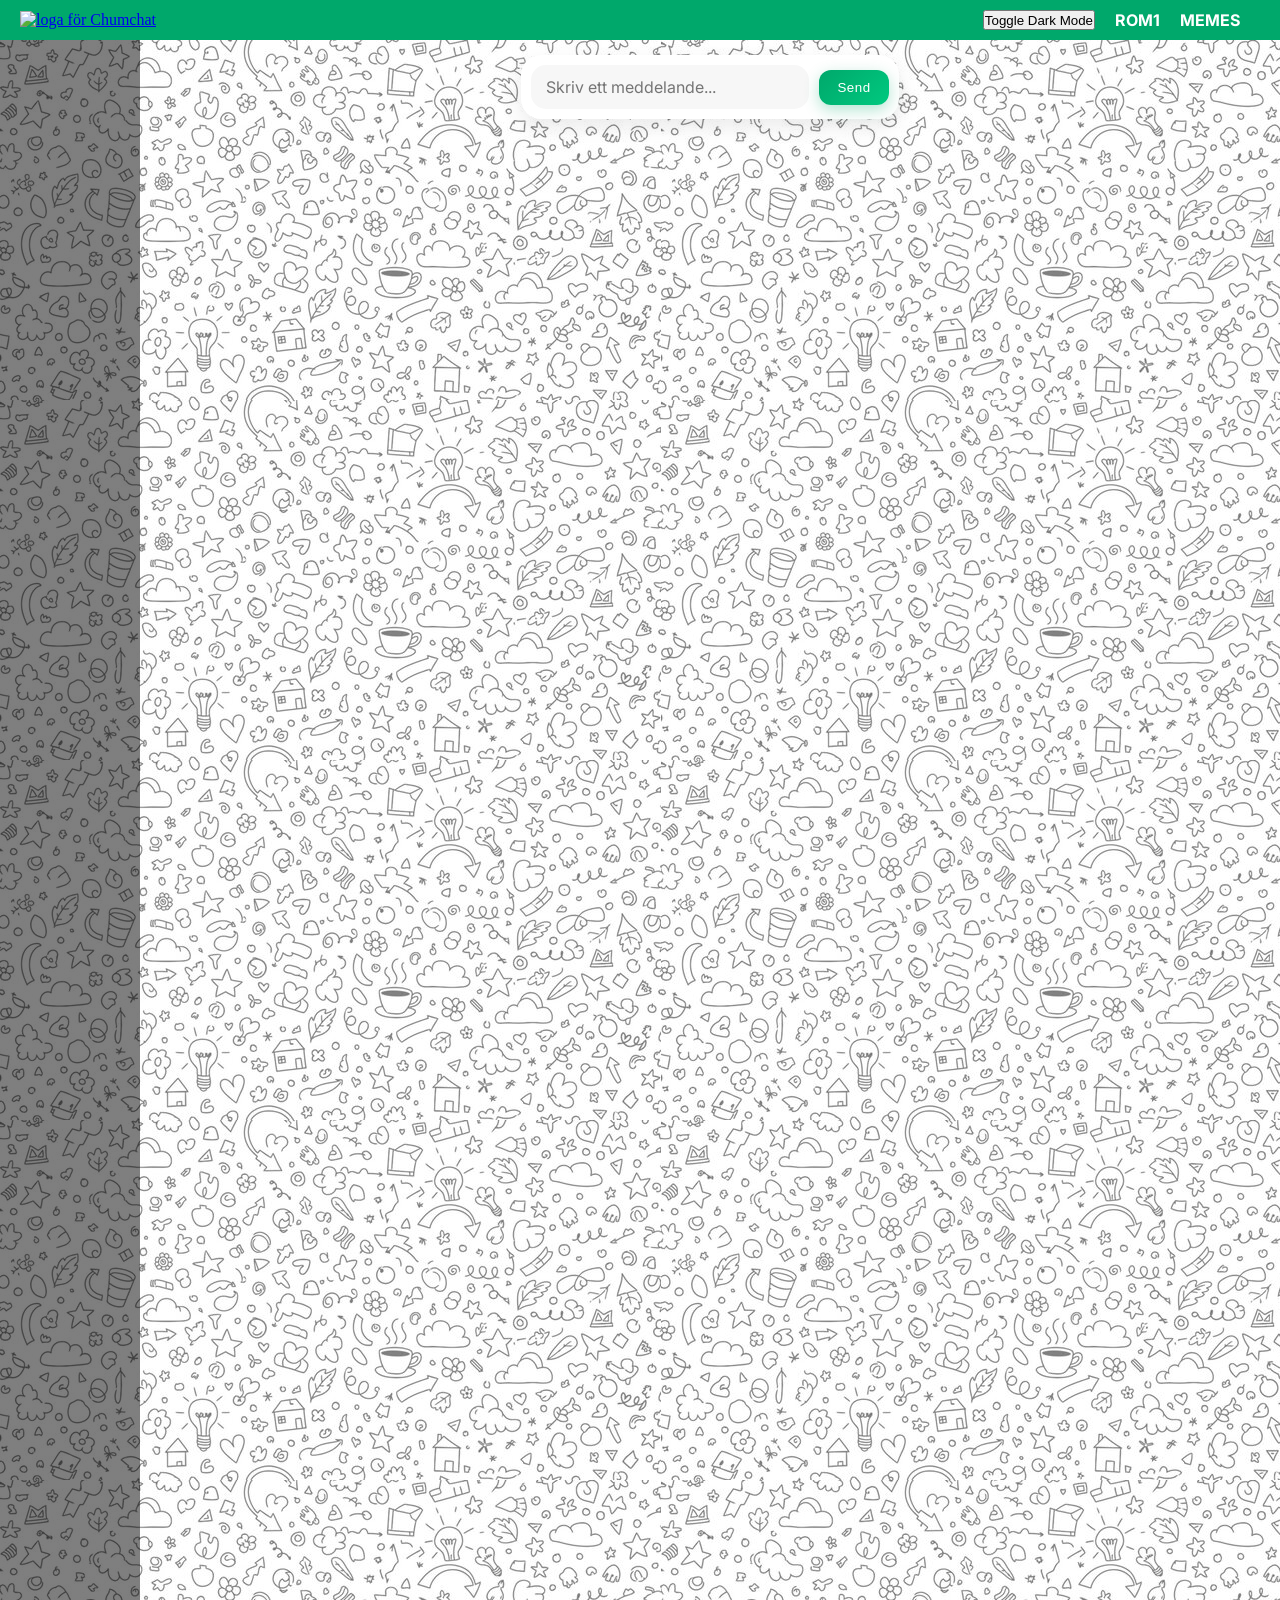
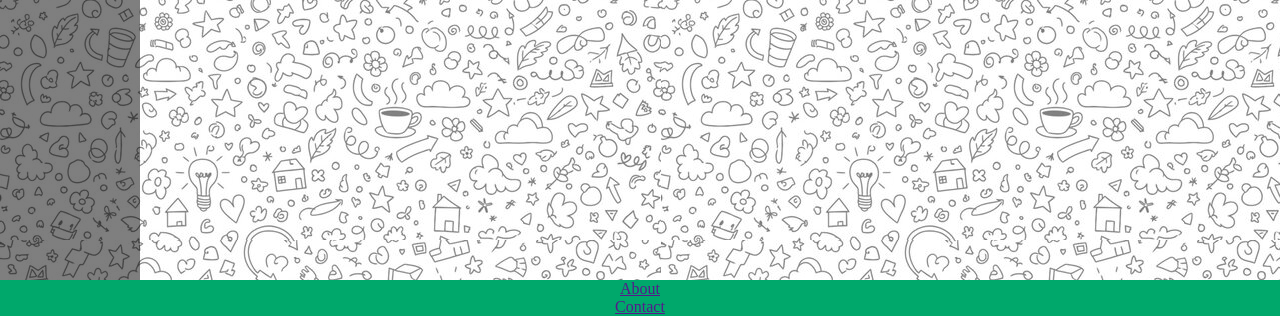
==== index.html @ 0af15eb7 "Merge pull request #40 from jackgustafsson/main added a weather-feature" ====
<!doctype html>
<html lang="en">

<head>
    <meta charset="UTF-8">
    <meta name="viewport" content="width=device-width, initial-scale=1.0">
    <link rel="shortcut icon" href="img/icon/ChumChatLogotyp.ico" type="image/x-icon">
    <!-- Google Fonts -->
    <link rel="preconnect" href="https://fonts.googleapis.com">
    <link rel="preconnect" href="https://fonts.gstatic.com" crossorigin>
    <link
        href="https://fonts.googleapis.com/css2?family=Inter:ital,opsz,wght@0,14..32,100..900;1,14..32,100..900&display=swap"
        rel="stylesheet">
    <!-- Google fonts end -->
    <!-- CSS -->
    <link rel="stylesheet" href="style/style.css">
    <link rel="stylesheet" href="style/sidenav.css">
    <!-- CSS ENDS -->
    <title>Chumchat</title>

</head>

<body>
    <nav>
        <a href="index.html"><img src="img/ChumChatLogotyp.png" class="logo" alt="loga för Chumchat" /></a>
        <div class="hamburger" id="hamburger">
            <span class="bar"></span>
            <span class="bar"></span>
            <span class="bar"></span>
        </div>

        <ul class="menu">
            <button id="darkmodeButton">Toggle Dark Mode</button>
            <a href="#about">ROM1</a>
            <a href="#services">MEMES</a>
            <li id="user-area"></li>
        </ul>
    </nav>

    <main class="main" id="main">
        <div class="sidenav" id="sidenav"></div>

        <div class="content">
            <div class="send-chat-container">
                <form class="send-message" id="form-post">
                    <input placeholder="Skriv ett meddelande..." type="text" name="message" class="message-area" />
                    <button type="submit" class="chat-send-button">
                        Send
                    </button>
                </form>
            </div>

            <div class="chat-container"></div>
        </div>
    </main>

    <footer class="footer">
        <div id="weather-container">
            <h3 id="headerForWeather"></h3>
        </div>
        <ul>
            <li><a href="">About</a></li>
            <li><a href="">Contact</a></li>
        </ul>
    </footer>
    <script type="module" src="javascript/main.js"></script>
    <script type="module" src="javascript/function/darkmode.js"></script>
    <script type="module" src="javascript/function/hamburgermeny.js"></script>
    <script type="module" src="./javascript/MessageFunctions/sendMessage.js"></script>
</body>

</html>
---- style/style.css ----
* {
  margin: 0;
  padding: 0;
}

:root {
  --font-one: "Inter", sans-serif;
  --colorOne: #00a86b;
  --colorTwo: #000000;
  --colorThree: #f2eae0;
  --colorFour: #ffffff;
}
/* NAVBAR */

nav {
  display: flex;
  justify-content: space-between;
  align-items: center;
  padding: 10px 20px;
  background-color: var(--colorOne);
}

.logo {
  width: 110px;
}

.menu {
  list-style: none;
  display: flex;
  gap: 20px;
}

.weather-data {
  padding: 12px;
  font-size: 18px;
}

.weather-data h3 {
  font-size: 24px;
  margin-bottom: 8px;
}

.menu a {
  text-decoration: none;
  color: var(--colorFour);
  font-weight: bold;
  font-family: var(--font-one);
  font-size: 1rem;
  transition: 0.3s;
}

.menu a:hover {
  color: var(--colorTwo);
}

.main {
  flex: 1;
  display: flex;
  flex-direction: row;
  background-image: url(../img/chat.jpg);
}

.dark-mode {
  background-image: url(../img/chatDark.jpg);
}

.content {
  display: flex;
  flex-direction: column;
  flex: 1;
}

.send-chat-container {
  position: sticky;
  padding: 15px;
  display: flex;
  justify-content: center;
}

.message-area {
  flex: 1;
  border: none;
  outline: none;
  resize: none;
  padding: 12px 15px;
  border-radius: 15px;
  font-size: 1rem;
  font-family: var(--font-one);
  background: #f7f7f7;
  transition: all 0.2s ease;
}

.message-area:focus {
  background: var(--colorFour);
  box-shadow: 0 0 0 2px rgba(0, 168, 107, 0.2);
}

.chat-send-button {
  padding: 10px 18px;
  border-radius: 12px;
  border: none;
  background: linear-gradient(135deg, #00a86b, #00c97f);
  color: var(--colorFour);
  letter-spacing: 0.5px;
  cursor: pointer;
  transition: all 0.2s ease;
  box-shadow: 0 5px 15px rgba(0, 168, 107, 0.3);
}

.chat-send-button:hover {
  transform: translateY(-2px);
  box-shadow: 0 8px 20px rgba(0, 168, 107, 0.4);
}

.chat-send-button:active {
  transform: scale(0.95);
}

.send-message {
  display: flex;
  gap: 10px;
  align-items: center;
  background: var(--colorFour);
  padding: 10px;
  border-radius: 20px;
  box-shadow: 0 8px 20px rgba(0, 0, 0, 0.08);
}

/* CHATBOX */
.chat-container {
  text-align: center;
  padding: 20px;
}

.chat-box {
  width: 90%;
  max-width: 320px;
  background: var(--colorOne);
  border-radius: 30px;
  padding: 25px;
  position: relative;
  margin: 50px auto;
  color: var(--colorFour);
  box-shadow: 0 10px 25px rgba(0, 0, 0, 0.15);
}

.header-picture {
  display: flex;
  align-items: center;
  gap: 15px;
  font-family: var(--font-one);
  font-size: 1rem;
}

.comments-chat {
  margin: 20px 0;
  font-size: 1rem;
  line-height: 1.4;
}

.profile-picture {
  width: 40px;
  height: 40px;
  border-radius: 50%;
  object-fit: cover;
}

.chat-user-info {
  display: flex;
  flex-direction: row-reverse;
  justify-content: flex-end;
  gap: 10px;
  align-items: center;
}

.close-button {
  position: absolute;
  top: 10px;
  right: 10px;
  background: red;
  color: var(--colorFour);
  border: none;
  border-radius: 100px;
  padding: 5px 10px;
  font-size: 15px;
  cursor: pointer;
  background: rgba(255, 255, 255, 0.2);
  backdrop-filter: blur(5px);
  transition: 0.2s;
}

.close-button:hover {
  background: rgba(255, 255, 255, 0.4);
}

.actions input {
  width: 100%;
  border: none;
  outline: none;
  padding: 10px;
  border-radius: 8px;
}

.actions {
  display: flex;
  background: var(--colorFour);
  border-radius: 12px;
  padding: 8px;
  align-items: center;
}

.actions input:focus {
  box-shadow: 0 0 0 2px rgba(0, 0, 0, 0.1);
}

.count {
  font-weight: bold;
}

/* FOOTER */

.footer {
  left: 0;
  bottom: 0;
  width: 100%;
  background-color: var(--colorOne);
  color: var(--colorFour);
  text-align: center;
}

/* Hamburger */
.hamburger {
  display: none;
  flex-direction: column;
  cursor: pointer;
  gap: 5px;
}

.hamburger .bar {
  width: 25px;
  height: 3px;
  background-color: var(--colorFour);
  transition: 0.3s;
}

/* Mobilvy */
@media (max-width: 768px) {
  .menu {
    position: absolute;
    top: 60px;
    right: 0;
    background-color: var(--colorOne);
    flex-direction: column;
    width: 200px;
    display: none;
    padding: 10px 0;
    border-radius: 8px;
    z-index: 100;
  }

  .menu.active {
    display: flex;
  }

  .hamburger {
    display: flex;
  }

  .menu li {
    margin: 10px 0;
    text-align: center;
  }
}
---- style/sidenav.css ----
:root{
    --font-one: "Inter", sans-serif;
    --colorOne: #00A86B;
    --colorTwo: #000000;
    --colorThree: #F2EAE0;
    --colorFour: #FFFFFF;
}
/* SIDENAV */
.sidenav {
    font-family: var(--font-one);
    font-size: 1.5rem;
    width: 100px;
   background: 
        linear-gradient(rgba(0,0,0,0.5), rgba(0,0,0,0.5)),
        url(/img/chat.jpg);
    padding: 20px;
    height: 200vh;
    display: flex; 
    flex-direction: column;
}

.sidenav a {
    text-decoration: none;
    color: var(--colorFour);
    padding: 10px;
    border-radius: 8px;
    transition: 0.2s;
}

.sidenav a:hover {
    background-color: #4CAF50;
    color: black;
}

/* DARK MODE */
.dark-mode .sidenav {
    background: 
        linear-gradient(rgba(0, 0, 0, 0.7), rgba(0, 0, 0, 0.7)),
        url(/img/chatDark.jpg);

    background-size: cover;
    background-position: center;
}

/* Länkar */
.dark-mode .sidenav a {
    color: #e0e0e0; /* ljus grå istället för vit */
}

/* Hover */
.dark-mode .sidenav a:hover {
    background-color: #2e7d32;
    color: white;
}
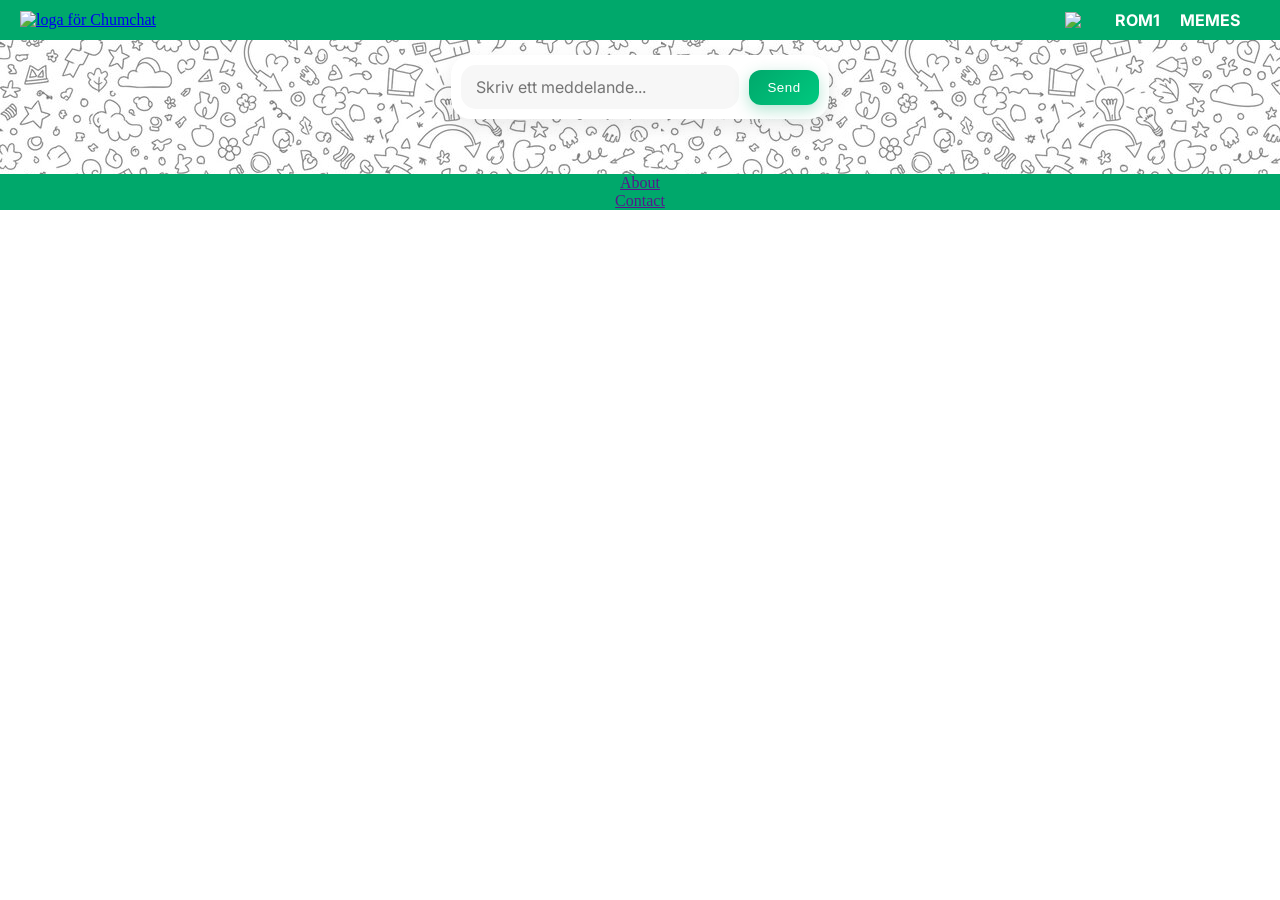
==== commit be5b22fe: "Merge branch 'andi49:main' into main" ====
--- a/index.html
+++ b/index.html
@@ -14,7 +14,6 @@
     <!-- Google fonts end -->
     <!-- CSS -->
     <link rel="stylesheet" href="style/style.css">
-    <link rel="stylesheet" href="style/sidenav.css">
     <!-- CSS ENDS -->
     <title>Chumchat</title>
 
@@ -29,24 +28,24 @@
             <span class="bar"></span>
         </div>
 
-        <ul class="menu">
-            <button id="darkmodeButton">Toggle Dark Mode</button>
-            <a href="#about">ROM1</a>
+         <ul class="menu">
+             <button id="darkmodeButton">
+                <img src="img/svg/white.png">
+             </button>
+             <a href="#about">ROM1</a>
             <a href="#services">MEMES</a>
             <li id="user-area"></li>
         </ul>
     </nav>
 
     <main class="main" id="main">
-        <div class="sidenav" id="sidenav"></div>
+       
 
         <div class="content">
             <div class="send-chat-container">
                 <form class="send-message" id="form-post">
                     <input placeholder="Skriv ett meddelande..." type="text" name="message" class="message-area" />
-                    <button type="submit" class="chat-send-button">
-                        Send
-                    </button>
+                    <button type="submit" class="chat-send-button">Send</button>
                 </form>
             </div>
 
--- a/style/style.css
+++ b/style/style.css
@@ -48,6 +48,20 @@
   font-size: 1rem;
   transition: 0.3s;
 }
+#darkmodeButton {
+    background: transparent;
+    border: none;
+    padding: 0;
+    display: block;
+    margin: 0 auto; /* centers it */
+    cursor: pointer;
+}
+
+#darkmodeButton img {
+    width: 30px;
+    height: auto;
+    display: block;
+}
 
 .menu a:hover {
   color: var(--colorTwo);
@@ -62,7 +76,9 @@
 
 .dark-mode {
   background-image: url(../img/chatDark.jpg);
-}
+
+}
+
 
 .content {
   display: flex;
@@ -270,4 +286,19 @@
     margin: 10px 0;
     text-align: center;
   }
-}
+  /* .menu img {
+    max-height: 30px;
+  } */
+
+/* 
+  .menu button {
+    border: 5px solid var(--colorOne);
+    max-height: 0px;
+    padding: 0px;
+    margin-bottom: 10px;
+  } */
+  .menu a{
+        text-align: center;
+
+  }
+}
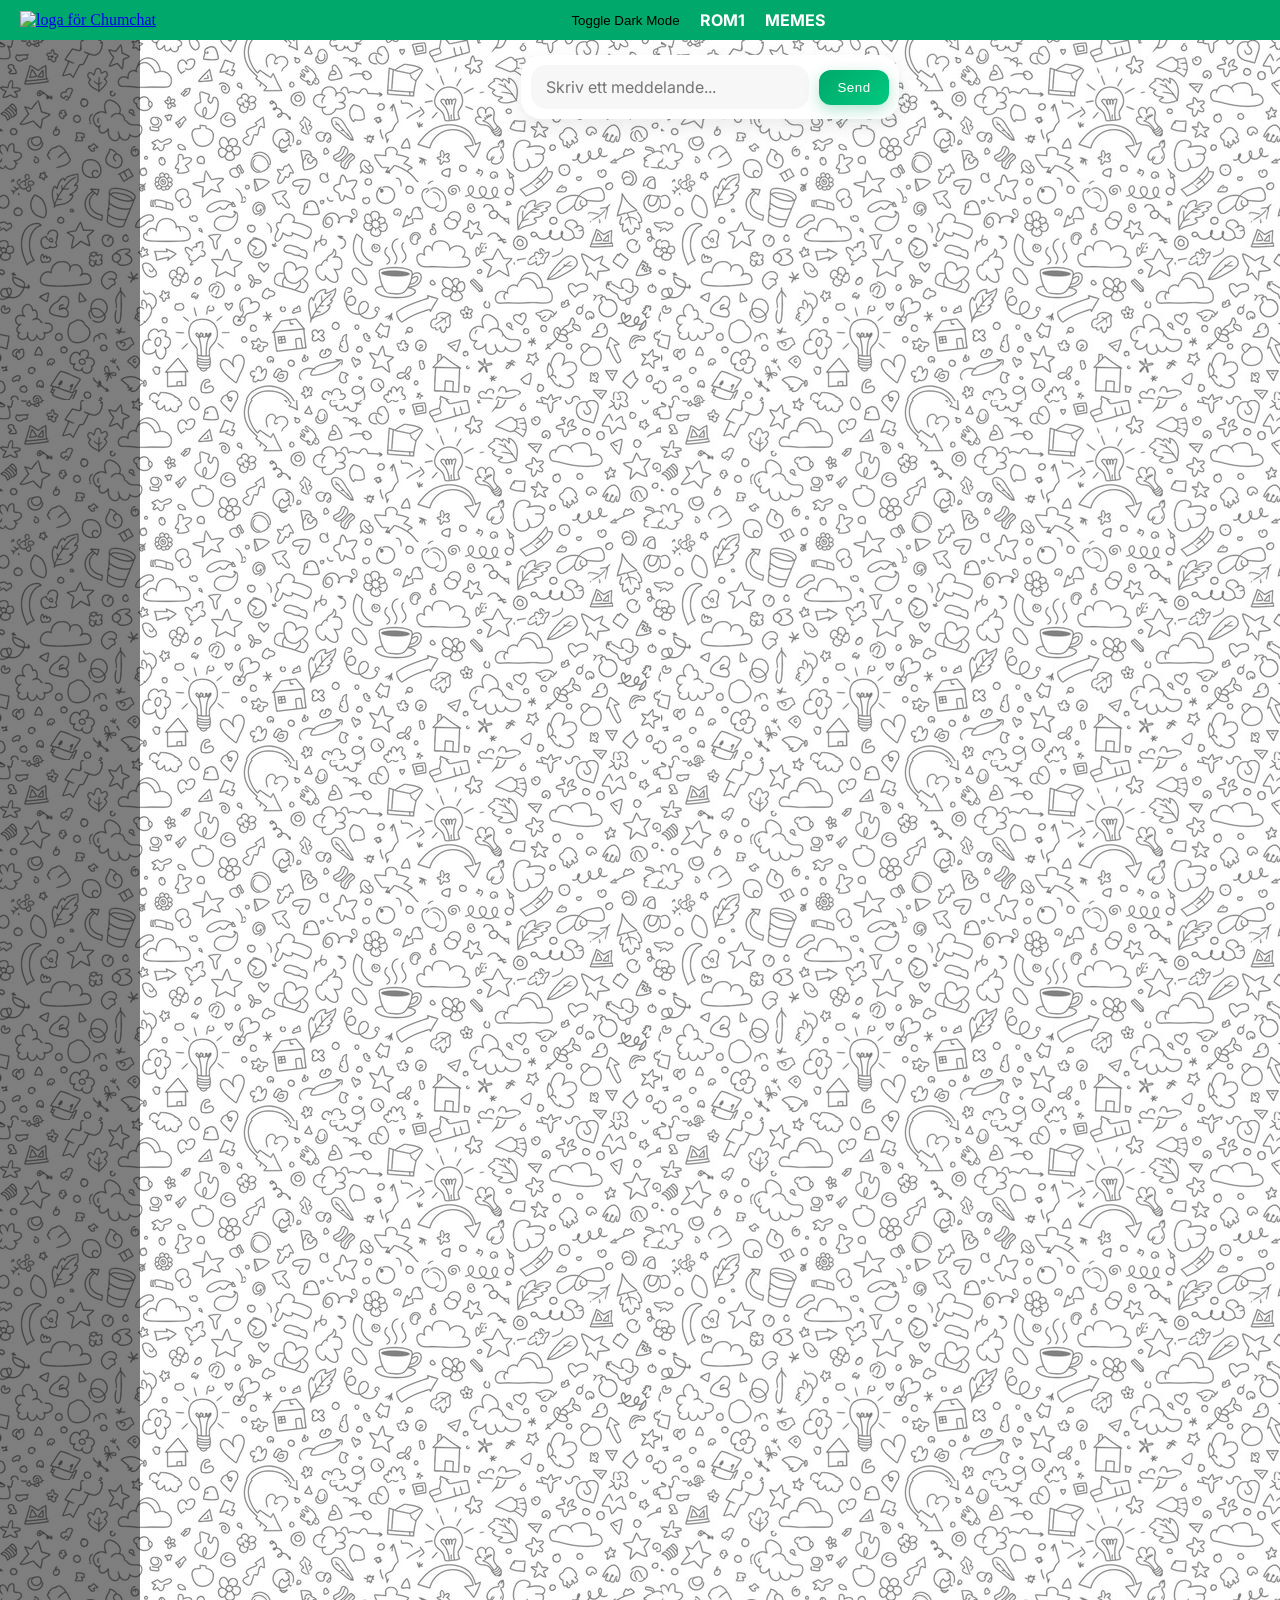
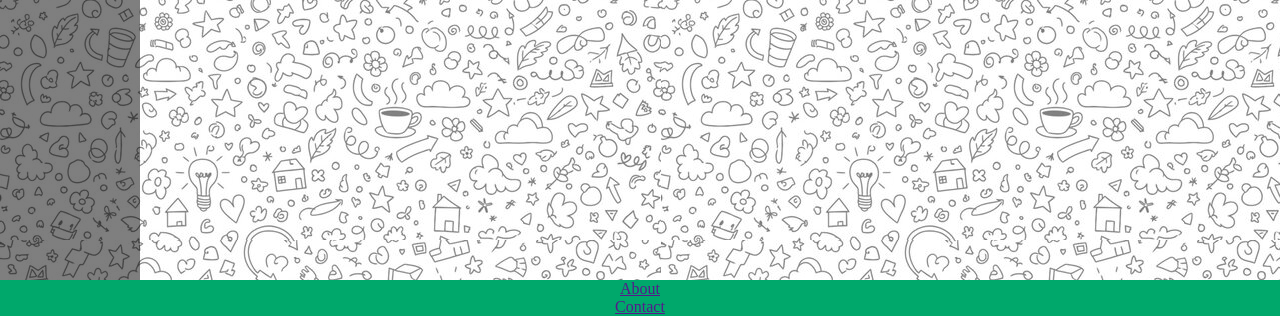
==== commit 5424f441: "translate" ====
--- a/index.html
+++ b/index.html
@@ -14,6 +14,7 @@
     <!-- Google fonts end -->
     <!-- CSS -->
     <link rel="stylesheet" href="style/style.css">
+    <link rel="stylesheet" href="style/sidenav.css">
     <!-- CSS ENDS -->
     <title>Chumchat</title>
 
@@ -28,24 +29,27 @@
             <span class="bar"></span>
         </div>
 
-         <ul class="menu">
-             <button id="darkmodeButton">
-                <img src="img/svg/white.png">
-             </button>
-             <a href="#about">ROM1</a>
+        <ul class="menu">
+            <button id="darkmodeButton">Toggle Dark Mode</button>
+            <a href="#about">ROM1</a>
             <a href="#services">MEMES</a>
             <li id="user-area"></li>
         </ul>
+        <!-- Google Translate UI -->
+<div id="google_translate_element"></div>
+
     </nav>
 
     <main class="main" id="main">
-       
+        <div class="sidenav" id="sidenav"></div>
 
         <div class="content">
             <div class="send-chat-container">
                 <form class="send-message" id="form-post">
                     <input placeholder="Skriv ett meddelande..." type="text" name="message" class="message-area" />
-                    <button type="submit" class="chat-send-button">Send</button>
+                    <button type="submit" class="chat-send-button">
+                        Send
+                    </button>
                 </form>
             </div>
 
@@ -66,6 +70,7 @@
     <script type="module" src="javascript/function/darkmode.js"></script>
     <script type="module" src="javascript/function/hamburgermeny.js"></script>
     <script type="module" src="./javascript/MessageFunctions/sendMessage.js"></script>
+    <script type="module" src="./javascript/function/translate.js"></script>
 </body>
 
 </html>
--- a/style/sidenav.css
+++ b/style/sidenav.css
@@ -0,0 +1,54 @@
+:root{
+    --font-one: "Inter", sans-serif;
+    --colorOne: #00A86B;
+    --colorTwo: #000000;
+    --colorThree: #F2EAE0;
+    --colorFour: #FFFFFF;
+}
+/* SIDENAV */
+.sidenav {
+    font-family: var(--font-one);
+    font-size: 1.5rem;
+    width: 100px;
+   background: 
+        linear-gradient(rgba(0,0,0,0.5), rgba(0,0,0,0.5)),
+        url(/img/chat.jpg);
+    padding: 20px;
+    height: 200vh;
+    display: flex; 
+    flex-direction: column;
+}
+
+.sidenav a {
+    text-decoration: none;
+    color: var(--colorFour);
+    padding: 10px;
+    border-radius: 8px;
+    transition: 0.2s;
+}
+
+.sidenav a:hover {
+    background-color: #4CAF50;
+    color: black;
+}
+
+/* DARK MODE */
+.dark-mode .sidenav {
+    background: 
+        linear-gradient(rgba(0, 0, 0, 0.7), rgba(0, 0, 0, 0.7)),
+        url(/img/chatDark.jpg);
+
+    background-size: cover;
+    background-position: center;
+}
+
+/* Länkar */
+.dark-mode .sidenav a {
+    color: #e0e0e0; /* ljus grå istället för vit */
+}
+
+/* Hover */
+.dark-mode .sidenav a:hover {
+    background-color: #2e7d32;
+    color: white;
+}
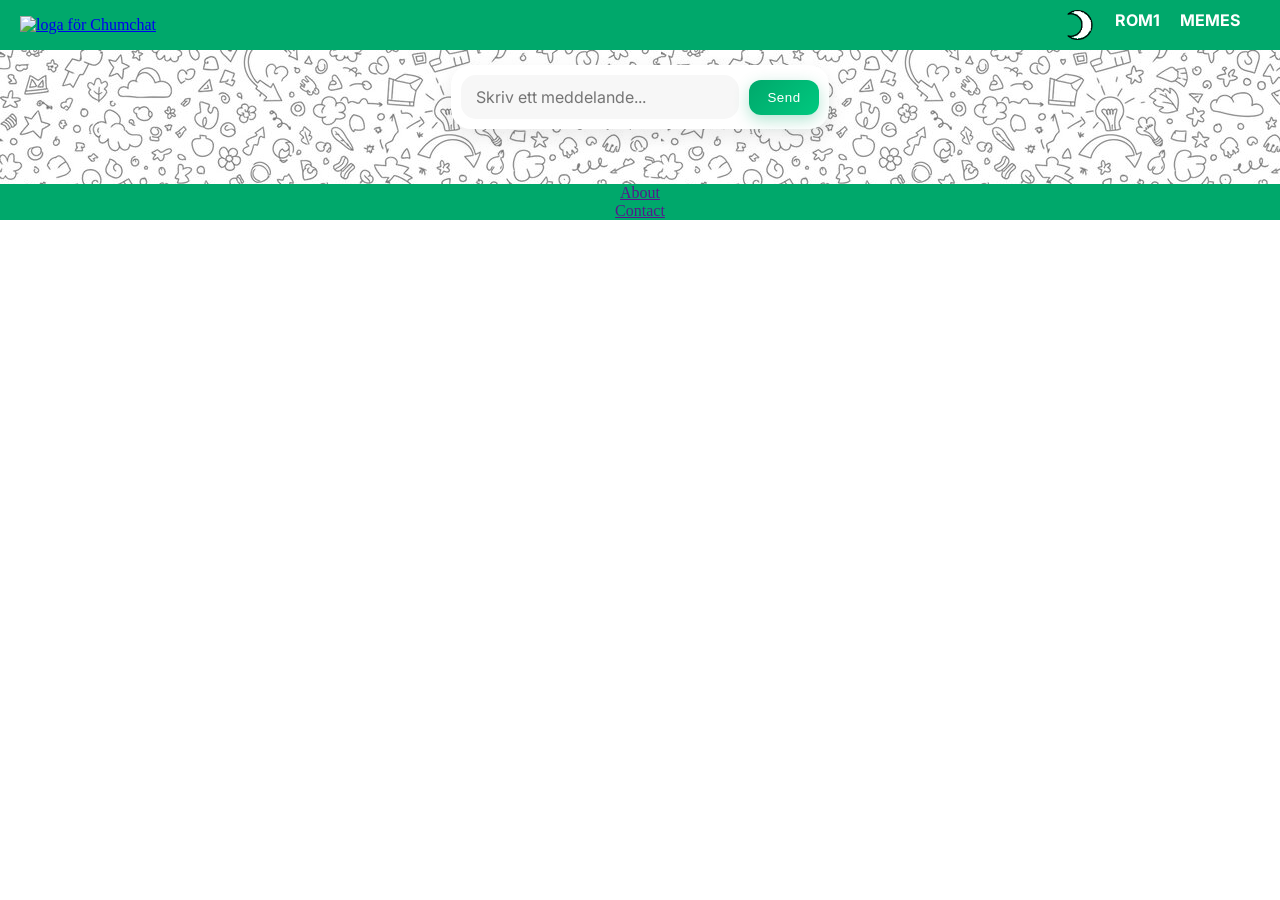
==== commit 91553fa1: "Merge pull request #42 from Hammadi15/main Updated NavBar" ====
--- a/index.html
+++ b/index.html
@@ -14,7 +14,6 @@
     <!-- Google fonts end -->
     <!-- CSS -->
     <link rel="stylesheet" href="style/style.css">
-    <link rel="stylesheet" href="style/sidenav.css">
     <!-- CSS ENDS -->
     <title>Chumchat</title>
 
@@ -29,27 +28,24 @@
             <span class="bar"></span>
         </div>
 
-        <ul class="menu">
-            <button id="darkmodeButton">Toggle Dark Mode</button>
-            <a href="#about">ROM1</a>
+         <ul class="menu">
+             <button id="darkmodeButton">
+                <img src="img/svg/white.png">
+             </button>
+             <a href="#about">ROM1</a>
             <a href="#services">MEMES</a>
             <li id="user-area"></li>
         </ul>
-        <!-- Google Translate UI -->
-<div id="google_translate_element"></div>
-
     </nav>
 
     <main class="main" id="main">
-        <div class="sidenav" id="sidenav"></div>
+       
 
         <div class="content">
             <div class="send-chat-container">
                 <form class="send-message" id="form-post">
                     <input placeholder="Skriv ett meddelande..." type="text" name="message" class="message-area" />
-                    <button type="submit" class="chat-send-button">
-                        Send
-                    </button>
+                    <button type="submit" class="chat-send-button">Send</button>
                 </form>
             </div>
 
@@ -70,7 +66,6 @@
     <script type="module" src="javascript/function/darkmode.js"></script>
     <script type="module" src="javascript/function/hamburgermeny.js"></script>
     <script type="module" src="./javascript/MessageFunctions/sendMessage.js"></script>
-    <script type="module" src="./javascript/function/translate.js"></script>
 </body>
 
 </html>
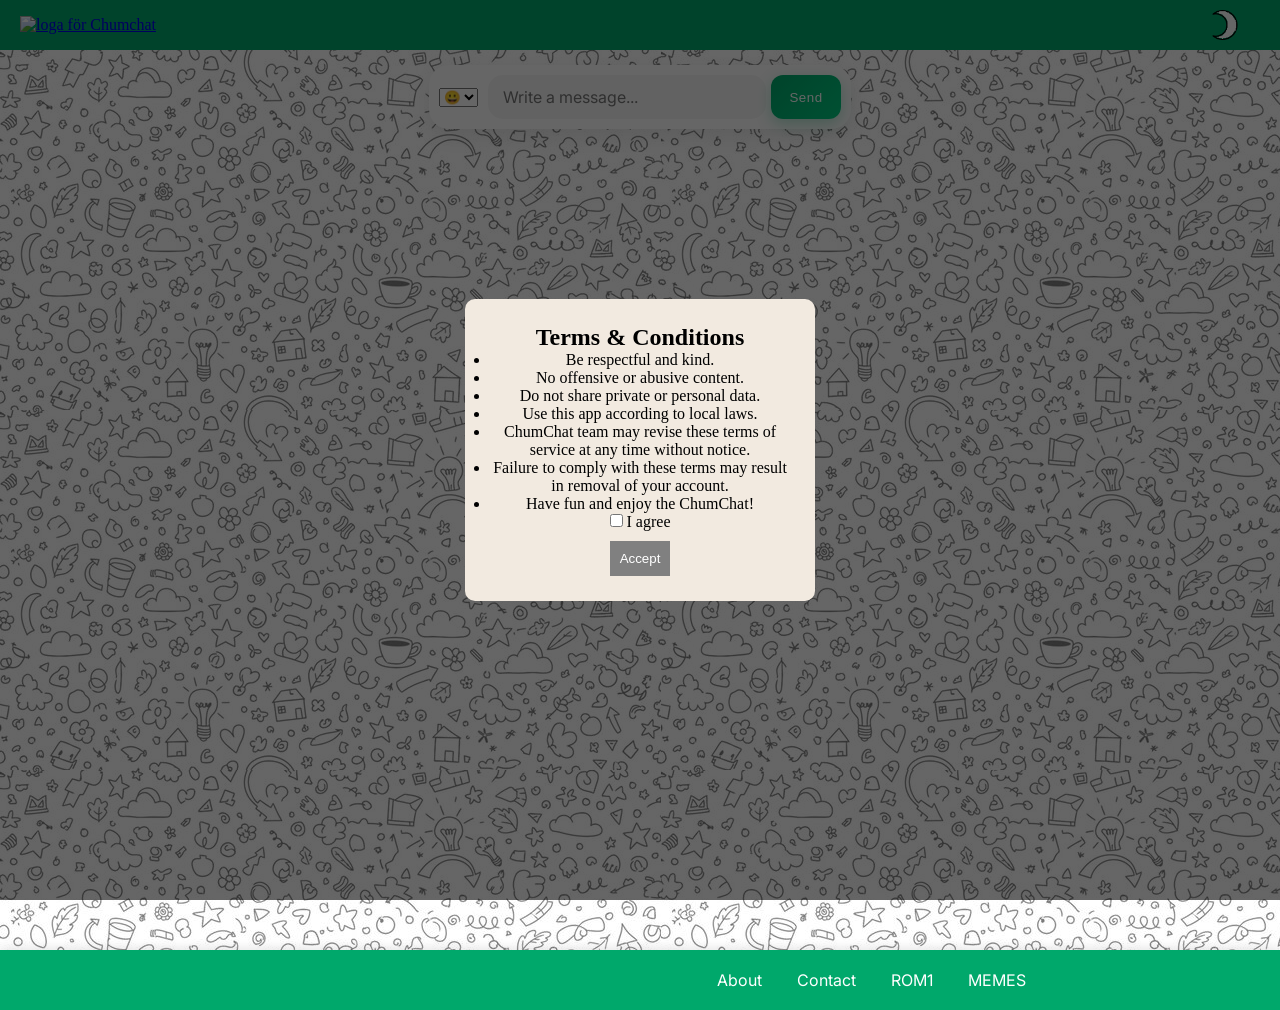
==== commit 081a103b: "POP UP" ====
--- a/index.html
+++ b/index.html
@@ -8,6 +8,7 @@
     <!-- Google Fonts -->
     <link rel="preconnect" href="https://fonts.googleapis.com">
     <link rel="preconnect" href="https://fonts.gstatic.com" crossorigin>
+    <script type="module" src="javascript/emoji.js"></script>
     <link
         href="https://fonts.googleapis.com/css2?family=Inter:ital,opsz,wght@0,14..32,100..900;1,14..32,100..900&display=swap"
         rel="stylesheet">
@@ -18,8 +19,42 @@
     <title>Chumchat</title>
 
 </head>
+<body>
 
-<body>
+  <!-- 👇 Wrap ALL your website content -->
+  <div id="mainContent">
+    <!-- your whole app here -->
+  </div>
+
+  <!-- Terms Popup -->
+  <div id="mainContent">
+  <!-- your app -->
+</div>
+
+<div id="termsPopup" class="popup">
+  <div class="popup-content">
+  <h2>Terms & Conditions</h2>
+<ul>
+  <li>Be respectful and kind.</li>
+  <li>No offensive or abusive content.</li>
+  <li>Do not share private or personal data.</li>
+  <li>Use this app according to local laws.</li>
+  <li>ChumChat team may revise these terms of service at any time without notice.</li>
+  <li>Failure to comply with these terms may result in removal of your account.</li>
+  <li>Have fun and enjoy the ChumChat!</li>
+</ul>
+
+    <div>
+      <input type="checkbox" id="agreeCheckbox">
+      <label>I agree</label>
+    </div>
+
+    <button id="acceptBtn" disabled>Accept</button>
+  </div>
+</div>
+<link rel="stylesheet" href="style/popup.css">
+  <script src="javascript/popup.js"></script>
+</body>
     <nav>
         <a href="index.html"><img src="img/ChumChatLogotyp.png" class="logo" alt="loga för Chumchat" /></a>
         <div class="hamburger" id="hamburger">
@@ -29,43 +64,71 @@
         </div>
 
          <ul class="menu">
+                         <a id="google_translate_element"> </a>
+
              <button id="darkmodeButton">
                 <img src="img/svg/white.png">
              </button>
-             <a href="#about">ROM1</a>
-            <a href="#services">MEMES</a>
             <li id="user-area"></li>
         </ul>
+        <!-- Google Translate UI -->
+
+
+<script type="text/javascript" src="//translate.google.com/translate_a/element.js?cb=googleTranslateElementInit"></script>
     </nav>
 
-    <main class="main" id="main">
-       
+<main class="main" id="main">
+    <div class="content">
+        <div class="send-chat-container">
+            <form class="send-message" id="form-post">
+                
+               <select id="emoji-select">
+                <option value="😀">😀</option>
+                <option value="😂">😂</option>
+                <option value="😍">😍</option>
+                <option value="👍">👍</option>
+                <option value="🔥">🔥</option>
+                <option value="🚀">🚀</option>
+                </select>
 
-        <div class="content">
-            <div class="send-chat-container">
-                <form class="send-message" id="form-post">
-                    <input placeholder="Skriv ett meddelande..." type="text" name="message" class="message-area" />
+
+                <div style="display: flex; gap: 5px;">
+                    <input placeholder="Write a message..." type="text" name="message" class="message-area" id="message-input" style="flex-grow: 1;" />  
                     <button type="submit" class="chat-send-button">Send</button>
-                </form>
-            </div>
+                </div>
+            </form>
+        </div>
 
-            <div class="chat-container"></div>
-        </div>
-    </main>
+        <div class="chat-container"></div>
+    </div>
+</main>
+
+
+
+
+
+
 
     <footer class="footer">
         <div id="weather-container">
             <h3 id="headerForWeather"></h3>
         </div>
         <ul>
-            <li><a href="">About</a></li>
-            <li><a href="">Contact</a></li>
+            <li><a href="html/about.html">About</a></li>
+            <li><a href="html/contact.html">Contact</a></li>
+             <li><a href="#">ROM1</a></li> 
+           <li><a href="#">MEMES</a></li> 
         </ul>
     </footer>
     <script type="module" src="javascript/main.js"></script>
     <script type="module" src="javascript/function/darkmode.js"></script>
     <script type="module" src="javascript/function/hamburgermeny.js"></script>
     <script type="module" src="./javascript/MessageFunctions/sendMessage.js"></script>
+    <script type="module" src="./javascript/function/translate.js"></script>
+    <script src="//translate.google.com/translate_a/element.js?cb=googleTranslateElementInit"></script>
+
+    <script type="module" src="javascript/function/confarmation.js"></script>
+    <script type="module" src="./javascript/function/cooldown.js"></script>
 </body>
 
 </html>
--- a/style/style.css
+++ b/style/style.css
@@ -10,8 +10,8 @@
   --colorThree: #f2eae0;
   --colorFour: #ffffff;
 }
+
 /* NAVBAR */
-
 nav {
   display: flex;
   justify-content: space-between;
@@ -28,6 +28,7 @@
   list-style: none;
   display: flex;
   gap: 20px;
+ 
 }
 
 .weather-data {
@@ -48,20 +49,7 @@
   font-size: 1rem;
   transition: 0.3s;
 }
-#darkmodeButton {
-    background: transparent;
-    border: none;
-    padding: 0;
-    display: block;
-    margin: 0 auto; /* centers it */
-    cursor: pointer;
-}
-
-#darkmodeButton img {
-    width: 30px;
-    height: auto;
-    display: block;
-}
+
 
 .menu a:hover {
   color: var(--colorTwo);
@@ -72,13 +60,8 @@
   display: flex;
   flex-direction: row;
   background-image: url(../img/chat.jpg);
-}
-
-.dark-mode {
-  background-image: url(../img/chatDark.jpg);
-
-}
-
+  min-height: 100vh;
+}
 
 .content {
   display: flex;
@@ -149,13 +132,13 @@
 }
 
 .chat-box {
-  width: 90%;
-  max-width: 320px;
+  width: 30%;
   background: var(--colorOne);
   border-radius: 30px;
-  padding: 25px;
+  padding: 10px;
   position: relative;
-  margin: 50px auto;
+  text-align: center;
+  margin: 20px;
   color: var(--colorFour);
   box-shadow: 0 10px 25px rgba(0, 0, 0, 0.15);
 }
@@ -165,13 +148,17 @@
   align-items: center;
   gap: 15px;
   font-family: var(--font-one);
-  font-size: 1rem;
 }
 
 .comments-chat {
   margin: 20px 0;
-  font-size: 1rem;
+  font-size: 1.2rem;
   line-height: 1.4;
+}
+
+.chat-box-username{
+  font-family: var(--font-one);
+  font-size: 2rem;
 }
 
 .profile-picture {
@@ -193,7 +180,6 @@
   position: absolute;
   top: 10px;
   right: 10px;
-  background: red;
   color: var(--colorFour);
   border: none;
   border-radius: 100px;
@@ -233,15 +219,104 @@
   font-weight: bold;
 }
 
+.reply-button{
+  background: linear-gradient(135deg, #34d399, #10b981);
+  border: none;
+  margin: 10px;
+  padding: 15px 24px;
+  border-radius: 999px;
+  color: white;
+  font-weight: 600;
+  cursor: pointer;
+  transition: 0.3s;
+}
+/* CHATBOX */
+
+
+/* Like & favorite */
+.action-bar {
+  display: flex;
+  gap: 20px;
+  margin: 1rem 0;
+}
+
+.icon {
+    width: 20px;
+    height: 20px;
+    fill: #dadada;
+    stroke: #666;
+    stroke-width: 2;
+    transition: all 0.2s ease;
+}
+
+.like-btn.active .thumb {
+    fill: #4d8eff;
+    stroke: #3d3d3d;
+}
+
+.fav-btn.active .star {
+    fill: #ffcc00;
+    stroke: #3d3d3d;
+}
+
+.like-btn, .fav-btn {
+    background: none;
+    border: none;
+    cursor: pointer;
+    display: flex;
+    align-items: center;
+    gap: 6px;
+    color: #3d3d3d;
+}
+
 /* FOOTER */
 
 .footer {
-  left: 0;
-  bottom: 0;
-  width: 100%;
+  max-width: 100%;
   background-color: var(--colorOne);
   color: var(--colorFour);
   text-align: center;
+  padding: 20px 10px;
+  display: flex;
+  justify-content: space-between;
+  align-items: center;
+  flex-wrap: wrap;
+  gap: 15px;
+  box-shadow: 0 -2px 10px rgba(0,0,0,0.1);
+  font-family: var(--font-one)
+}
+
+#weather-container {
+  flex: 1 1 200px;
+  text-align: left;
+}
+
+/* Footer links */
+.footer ul {
+  list-style: none;
+  display: flex;
+  flex-wrap: wrap;
+  gap: 15px;
+  padding: 0;
+  margin: 0;
+  justify-content: center;
+  flex: 2 1 300px;
+}
+
+.footer ul li a {
+  color: var(--colorFour);
+  text-decoration: none;
+  padding: 6px 10px;
+  border-radius: 8px;
+  transition: all 0.2s ease;
+}
+
+.footer-dark {  
+  color: var(--colorTwo);
+}
+
+.footer-dark ul li a {
+  color: var(--colorTwo);
 }
 
 /* Hamburger */
@@ -274,6 +349,16 @@
     z-index: 100;
   }
 
+  .footer{
+     max-width: 100%;
+  }
+
+  .chat-box{
+    width: 90%;
+  
+  }
+
+
   .menu.active {
     display: flex;
   }
@@ -286,19 +371,117 @@
     margin: 10px 0;
     text-align: center;
   }
-  /* .menu img {
-    max-height: 30px;
-  } */
-
-/* 
-  .menu button {
-    border: 5px solid var(--colorOne);
-    max-height: 0px;
-    padding: 0px;
-    margin-bottom: 10px;
-  } */
+
   .menu a{
         text-align: center;
 
   }
-}
+
+  .footer {
+    flex-direction: column;
+    text-align: center;
+    gap: 10px;
+  }
+
+  #weather-container {
+    text-align: center;
+  }
+
+  .footer ul {
+    flex-direction: column;
+    gap: 8px;
+  }
+}
+
+
+.logout-btn {
+  margin-left: 10px;
+  padding: 10px 18px;
+  border-radius: 12px;
+  border: none;
+  background: linear-gradient(135deg, #ff4d4d, #ff6b6b);
+  color: white;
+  font-weight: 600;
+  cursor: pointer;
+  box-shadow: 0 5px 15px rgba(255, 77, 77, 0.3);
+  transition: all 0.2s ease;
+}
+
+.logout-btn:hover {
+  transform: translateY(-2px);
+  box-shadow: 0 8px 20px rgba(255, 77, 77, 0.4);
+}
+
+.send-message-dark {
+  background-color: var(--colorTwo);
+  border-radius: 20px;
+  padding: 10px;
+  box-shadow: 0 4px 10px rgba(0, 0, 0, 0.6), inset 0 1px 0 rgba(255, 255, 255, 0.03);
+  border: 1px solid rgba(255, 255, 255, 0.05);
+}
+
+.message-area-dark {
+  background-color: var(--colorTwo);
+  color: var(--colorFour);
+  border-radius: 16px;
+  box-shadow: inset 0 2px 6px rgba(0, 0, 0, 0.7), 0 4px 12px rgba(0, 0, 0, 0.5);
+  border: 1px solid rgba(255, 255, 255, 0.04);
+}
+
+.message-area-dark:focus {
+  background-color: var(--colorTwo);
+   box-shadow:  0 0 0 2px rgba(0, 200, 150, 0.4), 0 0 10px rgba(0, 200, 150, 0.2);
+  outline: none;
+}
+
+.dark-mode {
+  background-image: url(../img/chatDark.jpg);
+ 
+}
+
+.footer-dark{
+  color: black;
+}
+
+.chat-box-dark{
+  color: var(--colorTwo);
+}
+
+.nav-dark a{
+  color: var(--colorTwo);
+}
+
+#darkmodeButton {
+    background: transparent;
+    border: none;
+    padding: 0;
+    display: block;
+    margin: 0 auto; 
+    cursor: pointer;
+}
+
+#darkmodeButton img {
+    width: 30px;
+    height: auto;
+    display: block;
+}
+
+/* Google Translate Element Centering */
+#google_translate_element {
+  display: flex;
+  align-items: center;
+  justify-content: center;
+  margin: 0 auto;
+  padding: 0;
+  border: none;
+  background: transparent;
+  cursor: pointer;
+}
+
+.goog-te-gadget {
+  display: flex;
+  align-items: center;
+  gap: 10px;
+  font-family: Arial, sans-serif;
+}
+
--- a/style/popup.css
+++ b/style/popup.css
@@ -0,0 +1,49 @@
+/* POP UP CSS */
+
+
+
+/* Blur + disable background */
+#mainContent.blur {
+  filter: blur(10px);
+  pointer-events: none;
+  user-select: none;
+}
+
+/* Popup overlay */
+.popup {
+  position: fixed;
+  top: 0;
+  left: 0;
+  width: 100%;
+  height: 100%;
+  background: rgba(0,0,0,0.6);
+  display: none;
+  justify-content: center;
+  align-items: center;
+  z-index: 999;
+}
+
+/* Popup box */
+.popup-content {
+  background: #F2EAE0;
+  padding: 25px;
+  border-radius: 10px;
+  text-align: center;
+  width: 300px;
+}
+
+/* Button disabled */
+#acceptBtn {
+  margin-top: 10px;
+  padding: 10px;
+  background: gray;
+  border: none;
+  color: white;
+  cursor: not-allowed;
+}
+
+/* Button active */
+#acceptBtn.active {
+  background: #00A86B;
+  cursor: pointer;
+}
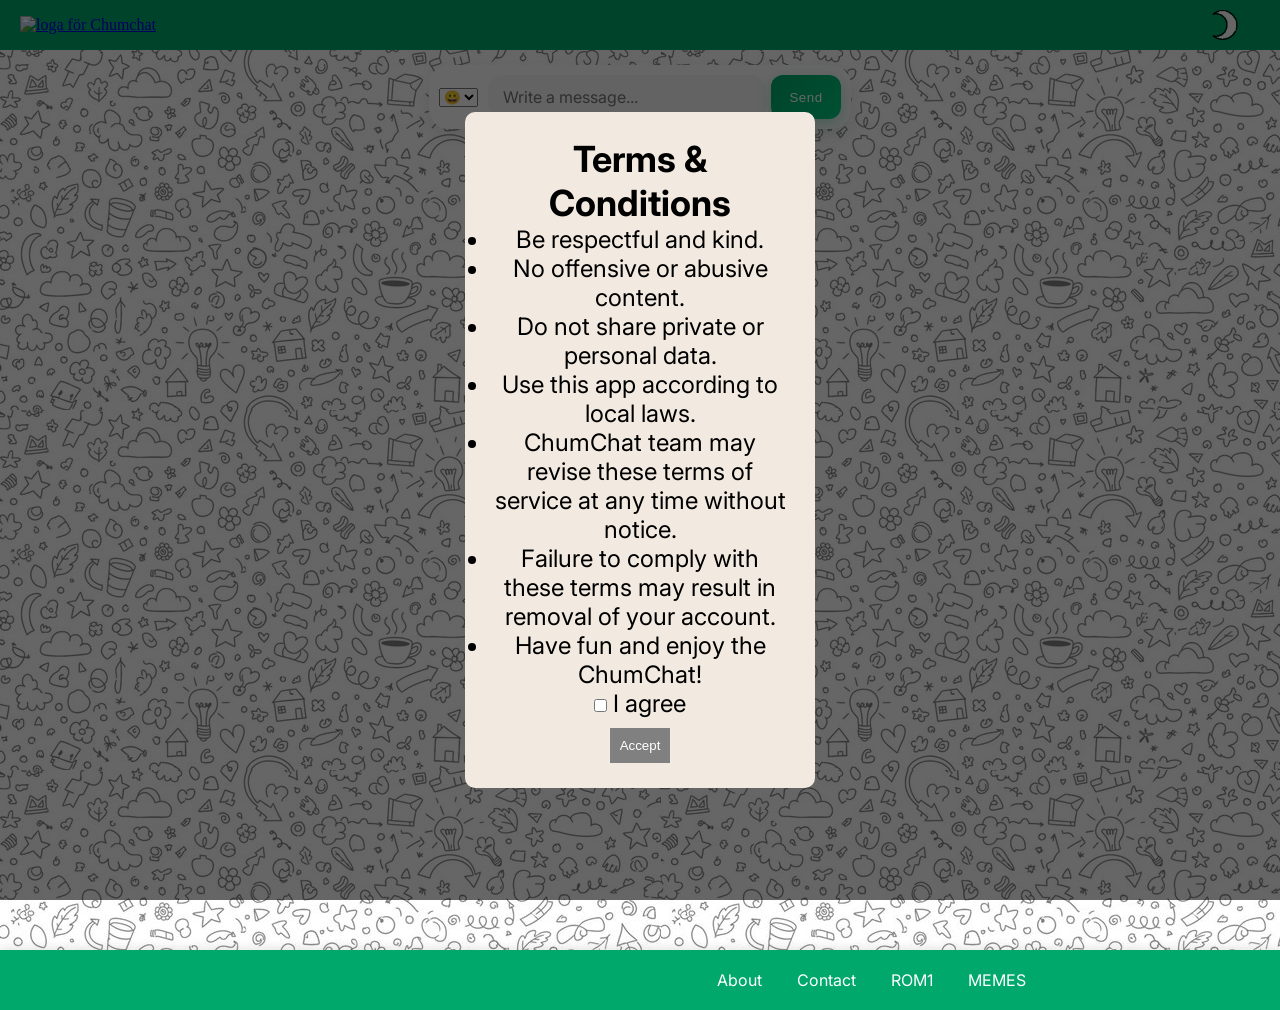
==== commit 3eb08921: "Merge branch 'andi49:main' into main" ====
--- a/index.html
+++ b/index.html
@@ -103,12 +103,6 @@
     </div>
 </main>
 
-
-
-
-
-
-
     <footer class="footer">
         <div id="weather-container">
             <h3 id="headerForWeather"></h3>
@@ -117,7 +111,7 @@
             <li><a href="html/about.html">About</a></li>
             <li><a href="html/contact.html">Contact</a></li>
              <li><a href="#">ROM1</a></li> 
-           <li><a href="#">MEMES</a></li> 
+           <li><a href="/html/images.html">MEMES</a></li> 
         </ul>
     </footer>
     <script type="module" src="javascript/main.js"></script>
--- a/style/style.css
+++ b/style/style.css
@@ -132,15 +132,30 @@
 }
 
 .chat-box {
-  width: 30%;
+  width: 40%;
   background: var(--colorOne);
-  border-radius: 30px;
-  padding: 10px;
+  border-radius: 25px;
+  padding: 12px;
   position: relative;
-  text-align: center;
   margin: 20px;
   color: var(--colorFour);
-  box-shadow: 0 10px 25px rgba(0, 0, 0, 0.15);
+   border-radius: 50px 20px 40px 10px; /* olika hörn */
+}
+
+.chat-box::after {
+  content: "";
+  position: absolute;
+  bottom: -10px;
+  left: 30px;
+  width: 20px;
+  height: 20px;
+  background: var(--colorOne);
+  transform: rotate(45deg);
+}
+
+.chat-box:hover {
+  transform: translateY(-5px) scale(1.02);
+  box-shadow: 0 15px 35px rgba(0, 0, 0, 0.25);
 }
 
 .header-picture {
--- a/style/popup.css
+++ b/style/popup.css
@@ -1,7 +1,16 @@
+* {
+  margin: 0;
+  padding: 0;
+}
+
+:root {
+  --font-one: "Inter", sans-serif;
+  --colorOne: #00a86b;
+  --colorTwo: #000000;
+  --colorThree: #f2eae0;
+  --colorFour: #ffffff;
+}
 /* POP UP CSS */
-
-
-
 /* Blur + disable background */
 #mainContent.blur {
   filter: blur(10px);
@@ -21,6 +30,8 @@
   justify-content: center;
   align-items: center;
   z-index: 999;
+  font-family: var(--font-one);
+  font-size: 1.5rem;
 }
 
 /* Popup box */
@@ -30,6 +41,8 @@
   border-radius: 10px;
   text-align: center;
   width: 300px;
+  font-family: var(--font-one);
+  font-size: 1.5rem;
 }
 
 /* Button disabled */
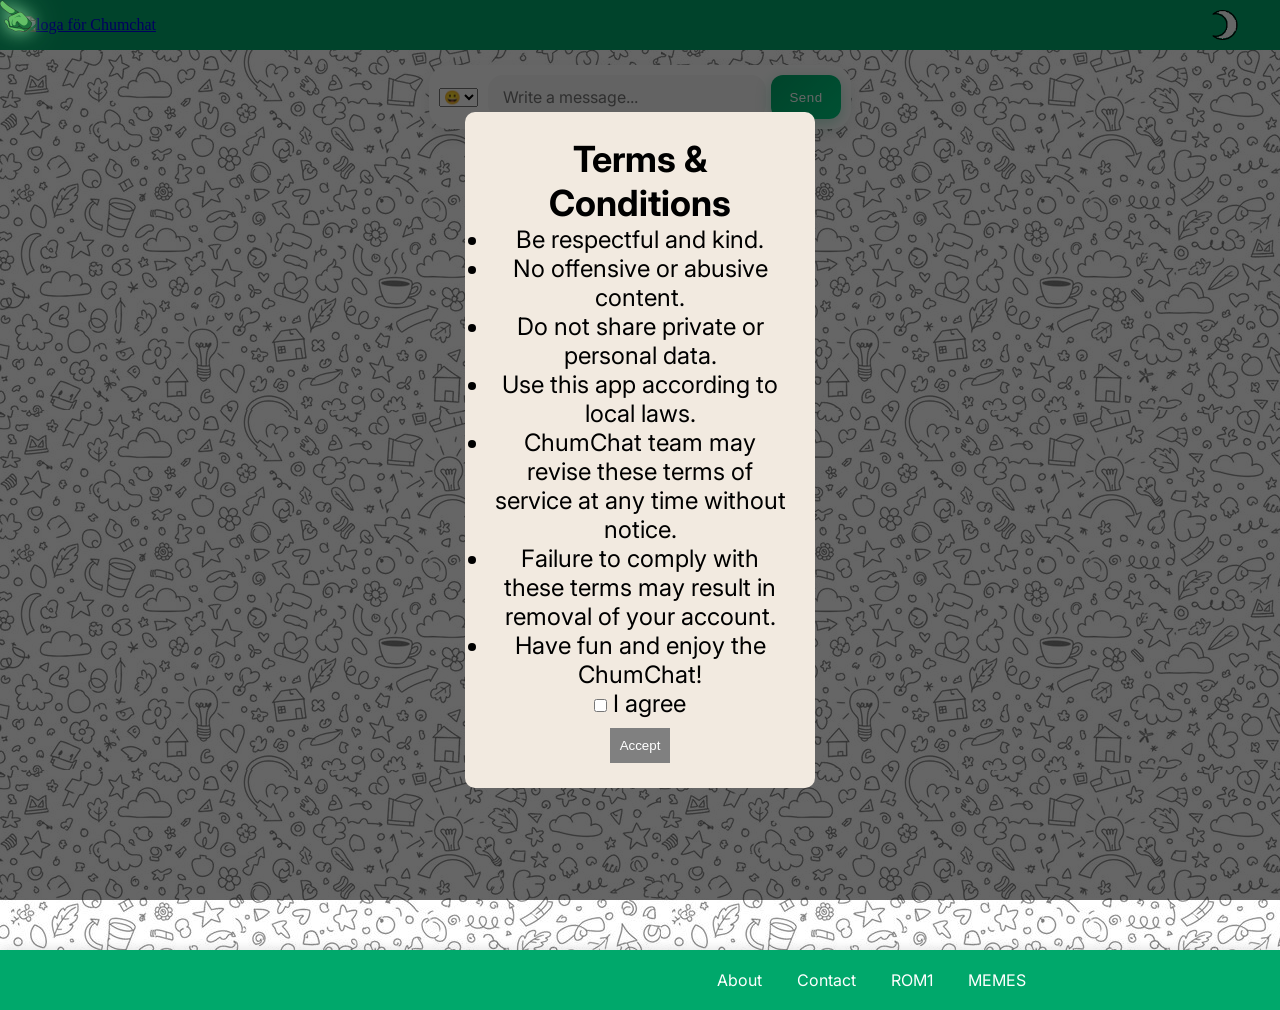
==== commit 99abbfb2: "Merge pull request #63 from emmaapersson/customcursor Custom cursor" ====
--- a/index.html
+++ b/index.html
@@ -15,12 +15,13 @@
     <!-- Google fonts end -->
     <!-- CSS -->
     <link rel="stylesheet" href="style/style.css">
+    <link rel="stylesheet" href="style/popup.css">
     <!-- CSS ENDS -->
     <title>Chumchat</title>
 
 </head>
 <body>
-
+    <img src="/img/costum-cursor.png" class="custom-cursor" alt="costum cursor">
   <!-- 👇 Wrap ALL your website content -->
   <div id="mainContent">
     <!-- your whole app here -->
@@ -110,11 +111,11 @@
         <ul>
             <li><a href="html/about.html">About</a></li>
             <li><a href="html/contact.html">Contact</a></li>
-             <li><a href="#">ROM1</a></li> 
-           <li><a href="/html/images.html">MEMES</a></li> 
+            <li><a href="index.html">ROM1</a></li> 
+            <li><a href="html/images.html">MEMES</a></li> 
         </ul>
     </footer>
-    <script type="module" src="javascript/main.js"></script>
+    <script type="module" src="/javascript/main.js"></script>
     <script type="module" src="javascript/function/darkmode.js"></script>
     <script type="module" src="javascript/function/hamburgermeny.js"></script>
     <script type="module" src="./javascript/MessageFunctions/sendMessage.js"></script>
--- a/style/style.css
+++ b/style/style.css
@@ -10,6 +10,48 @@
   --colorThree: #f2eae0;
   --colorFour: #ffffff;
 }
+
+/* Costum Cursor */
+*{
+  cursor: none !important;
+}
+
+button:hover{
+  transform: scale(1.1);
+}
+
+.custom-cursor{
+  position: fixed;
+  width: 32px;
+  height: 32px;
+  pointer-events: none;
+  transform-origin: top left;
+  z-index: 9999;
+
+  filter:
+    drop-shadow(0 0 8px rgba(159, 244, 178, 0.7))
+    drop-shadow(0 0 16px rgba(159, 244, 178, 0.4));
+  
+  transition: transform 0.15s , filter 0.2s ;
+}
+
+.cursor-hover{
+  transform: translate(-50%, -50%) scale(1.5);
+  filter:
+    drop-shadow(0 0 12px rgba(159, 244, 178, 0.8))
+    drop-shadow(0 0 25px rgba(159, 244, 178, 0.5));
+}
+
+@keyframes pulse {
+  0%    { transform: translate(-50%, -50%) scale(1);}
+  50%   { transform: translate(-50%, -50%) scale(2);}
+  100%  { transform: translate(-50%, -50%) scale(1);}
+}
+
+.cursor-pulse {
+  animation: pulse 0.4s ;
+}
+/* Costum Cursor - END */
 
 /* NAVBAR */
 nav {
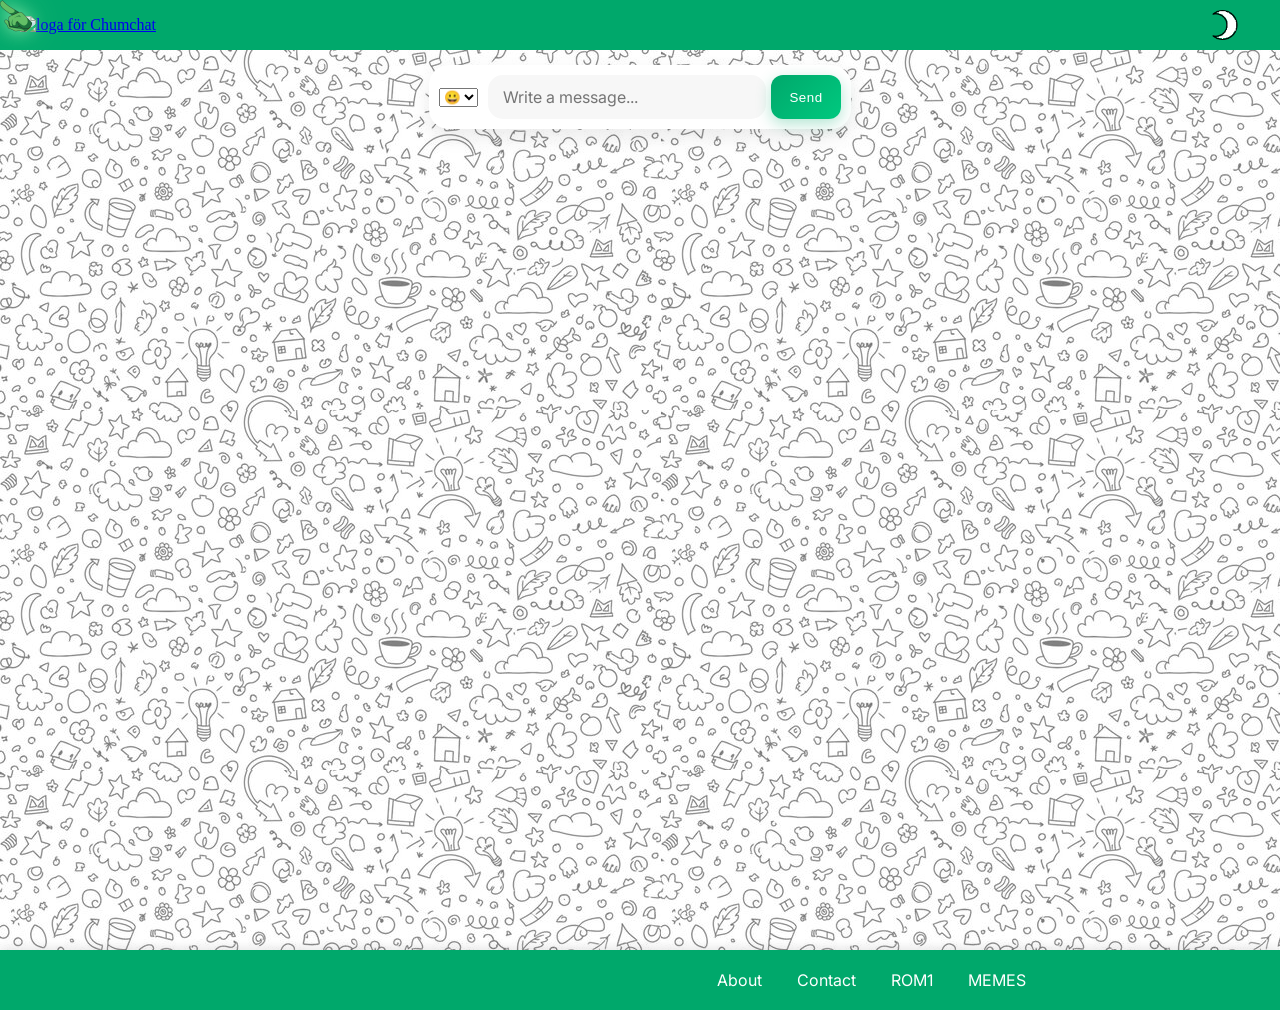
==== commit a428848f: "fix error" ====
--- a/index.html
+++ b/index.html
@@ -21,7 +21,7 @@
 
 </head>
 <body>
-    <img src="/img/costum-cursor.png" class="custom-cursor" alt="costum cursor">
+    <img src="../img/costum-cursor.png" class="custom-cursor" alt="costum cursor">
   <!-- 👇 Wrap ALL your website content -->
   <div id="mainContent">
     <!-- your whole app here -->
--- a/style/popup.css
+++ b/style/popup.css
@@ -1,6 +1,7 @@
 * {
   margin: 0;
   padding: 0;
+  box-sizing: border-box;
 }
 
 :root {
@@ -10,53 +11,91 @@
   --colorThree: #f2eae0;
   --colorFour: #ffffff;
 }
-/* POP UP CSS */
-/* Blur + disable background */
+
+
 #mainContent.blur {
-  filter: blur(10px);
+  filter: blur(6px);
   pointer-events: none;
   user-select: none;
+  transition: filter 0.3s ease;
+ 
 }
 
-/* Popup overlay */
+
 .popup {
   position: fixed;
   top: 0;
   left: 0;
   width: 100%;
   height: 100%;
-  background: rgba(0,0,0,0.6);
-  display: none;
+  background: rgba(0, 0, 0, 0.55);
+  backdrop-filter: blur(4px); 
+  display: flex;
   justify-content: center;
   align-items: center;
   z-index: 999;
+  opacity: 0;
+  visibility: hidden;
+  transition: opacity 0.3s ease, visibility 0.3s ease;
   font-family: var(--font-one);
-  font-size: 1.5rem;
 }
 
-/* Popup box */
-.popup-content {
-  background: #F2EAE0;
-  padding: 25px;
-  border-radius: 10px;
-  text-align: center;
-  width: 300px;
-  font-family: var(--font-one);
-  font-size: 1.5rem;
+
+.popup.show {
+  opacity: 1;
+  visibility: visible;
 }
 
-/* Button disabled */
-#acceptBtn {
-  margin-top: 10px;
-  padding: 10px;
-  background: gray;
-  border: none;
-  color: white;
-  cursor: not-allowed;
+.popup-content {
+  backdrop-filter: blur(10px);
+  padding: 30px;
+  border-radius: 16px;
+  text-align: center;
+  width: 320px;
+  box-shadow: 0 10px 30px rgba(0,0,0,0.2);
+  transform: scale(0.9);
+  transition: transform 0.3s ease;
+   list-style: none; 
 }
 
-/* Button active */
+ul, ol {
+  list-style: none; 
+  padding-left: 0;  
+  margin: 0;       
+ }
+
+.popup.show .popup-content {
+  transform: scale(1);
+}
+
+
+#acceptBtn {
+  margin-top: 15px;
+  padding: 12px;
+  width: 100%;
+  border-radius: 8px;
+  border: none;
+  font-weight: 600;
+  color: white;
+
+  background: gray;
+  cursor: not-allowed;
+  transition: all 0.25s ease;
+}
+
 #acceptBtn.active {
-  background: #00A86B;
+  background: var(--colorOne);
   cursor: pointer;
+}
+
+
+#acceptBtn.active:hover {
+  background: #00995f;
+  transform: translateY(-2px);
+  box-shadow: 0 6px 15px rgba(0,168,107,0.3);
+}
+
+
+#acceptBtn.active:active {
+  transform: scale(0.96);
 }
--- a/style/popup.css
+++ b/style/popup.css
@@ -1,6 +1,7 @@
 * {
   margin: 0;
   padding: 0;
+  box-sizing: border-box;
 }
 
 :root {
@@ -10,53 +11,91 @@
   --colorThree: #f2eae0;
   --colorFour: #ffffff;
 }
-/* POP UP CSS */
-/* Blur + disable background */
+
+
 #mainContent.blur {
-  filter: blur(10px);
+  filter: blur(6px);
   pointer-events: none;
   user-select: none;
+  transition: filter 0.3s ease;
+ 
 }
 
-/* Popup overlay */
+
 .popup {
   position: fixed;
   top: 0;
   left: 0;
   width: 100%;
   height: 100%;
-  background: rgba(0,0,0,0.6);
-  display: none;
+  background: rgba(0, 0, 0, 0.55);
+  backdrop-filter: blur(4px); 
+  display: flex;
   justify-content: center;
   align-items: center;
   z-index: 999;
+  opacity: 0;
+  visibility: hidden;
+  transition: opacity 0.3s ease, visibility 0.3s ease;
   font-family: var(--font-one);
-  font-size: 1.5rem;
 }
 
-/* Popup box */
-.popup-content {
-  background: #F2EAE0;
-  padding: 25px;
-  border-radius: 10px;
-  text-align: center;
-  width: 300px;
-  font-family: var(--font-one);
-  font-size: 1.5rem;
+
+.popup.show {
+  opacity: 1;
+  visibility: visible;
 }
 
-/* Button disabled */
-#acceptBtn {
-  margin-top: 10px;
-  padding: 10px;
-  background: gray;
-  border: none;
-  color: white;
-  cursor: not-allowed;
+.popup-content {
+  backdrop-filter: blur(10px);
+  padding: 30px;
+  border-radius: 16px;
+  text-align: center;
+  width: 320px;
+  box-shadow: 0 10px 30px rgba(0,0,0,0.2);
+  transform: scale(0.9);
+  transition: transform 0.3s ease;
+   list-style: none; 
 }
 
-/* Button active */
+ul, ol {
+  list-style: none; 
+  padding-left: 0;  
+  margin: 0;       
+ }
+
+.popup.show .popup-content {
+  transform: scale(1);
+}
+
+
+#acceptBtn {
+  margin-top: 15px;
+  padding: 12px;
+  width: 100%;
+  border-radius: 8px;
+  border: none;
+  font-weight: 600;
+  color: white;
+
+  background: gray;
+  cursor: not-allowed;
+  transition: all 0.25s ease;
+}
+
 #acceptBtn.active {
-  background: #00A86B;
+  background: var(--colorOne);
   cursor: pointer;
+}
+
+
+#acceptBtn.active:hover {
+  background: #00995f;
+  transform: translateY(-2px);
+  box-shadow: 0 6px 15px rgba(0,168,107,0.3);
+}
+
+
+#acceptBtn.active:active {
+  transform: scale(0.96);
 }
